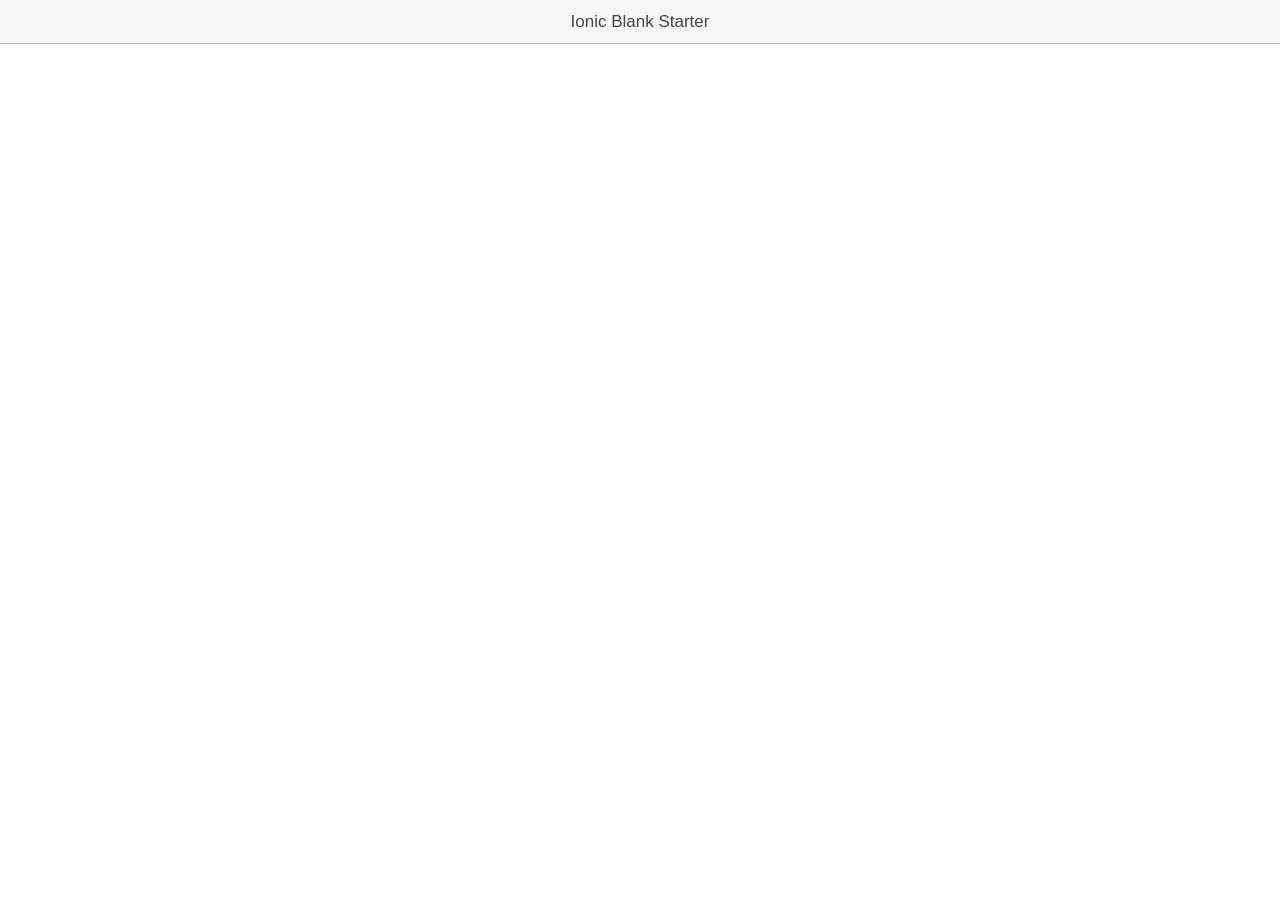
==== www/index.html @ f3f51afd "init" ====
<!DOCTYPE html>
<html>
  <head>
    <meta charset="utf-8">
    <meta name="viewport" content="initial-scale=1, maximum-scale=1, user-scalable=no, width=device-width">
    <title></title>

    <link href="lib/ionic/css/ionic.css" rel="stylesheet">
    <link href="css/style.css" rel="stylesheet">

    <!-- IF using Sass (run gulp sass first), then uncomment below and remove the CSS includes above
    <link href="css/ionic.app.css" rel="stylesheet">
    -->

    <!-- ionic/angularjs js -->
    <script src="lib/ionic/js/ionic.bundle.js"></script>

    <!-- cordova script (this will be a 404 during development) -->
    <script src="cordova.js"></script>

    <!-- your app's js -->
    <script src="js/app.js"></script>
  </head>
  <body ng-app="starter">

    <ion-pane>
      <ion-header-bar class="bar-stable">
        <h1 class="title">Ionic Blank Starter</h1>
      </ion-header-bar>
      <ion-content>
      </ion-content>
    </ion-pane>
  </body>
</html>
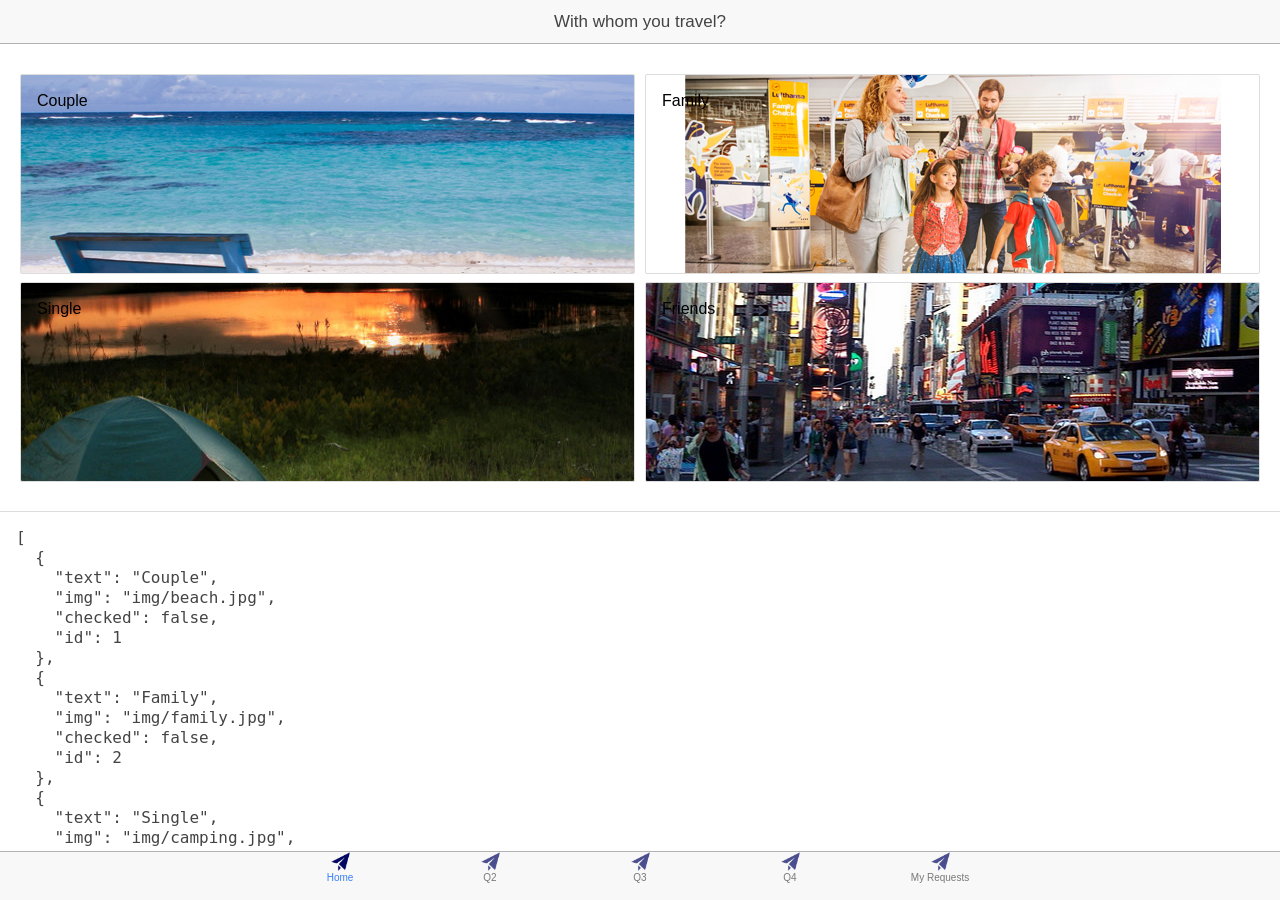
==== commit fc1135b3: "zwischenstand" ====
--- a/www/index.html
+++ b/www/index.html
@@ -20,15 +20,23 @@
 
     <!-- your app's js -->
     <script src="js/app.js"></script>
+    <script src="js/controllers.js"></script>
+    <script src="js/services.js"></script>
   </head>
-  <body ng-app="starter">
-
-    <ion-pane>
-      <ion-header-bar class="bar-stable">
-        <h1 class="title">Ionic Blank Starter</h1>
-      </ion-header-bar>
-      <ion-content>
-      </ion-content>
-    </ion-pane>
+  <body ng-app="starter" animation="slide-left-right-ios7">
+    <!-- 
+      The nav bar that will be updated as we navigate between views.
+    -->
+    <ion-nav-bar class="bar-stable nav-title-slide-ios7">
+      <ion-nav-back-button class="button-icon icon  ion-ios7-arrow-back">
+        Back
+      </ion-nav-back-button>
+    </ion-nav-bar>
+    <!-- 
+      The views will be rendered in the <ion-nav-view> directive below
+      Templates are in the /templates folder (but you could also
+      have templates inline in this html file if you'd like).
+    -->
+    <ion-nav-view></ion-nav-view>
   </body>
 </html>
--- a/www/css/style.css
+++ b/www/css/style.css
@@ -0,0 +1,13 @@
+/* Empty. Add your own CSS if you like */
+.tabs .tab-item .icon.mcfly {
+  background-repeat: no-repeat;
+  background-position: 50%;
+  height: 40%;
+  background-image: url('../img/iconmonstr.png');
+  background-size:contain;
+}
+
+.gallery {
+    -webkit-flex-wrap: wrap;
+    flex-wrap: wrap;
+}
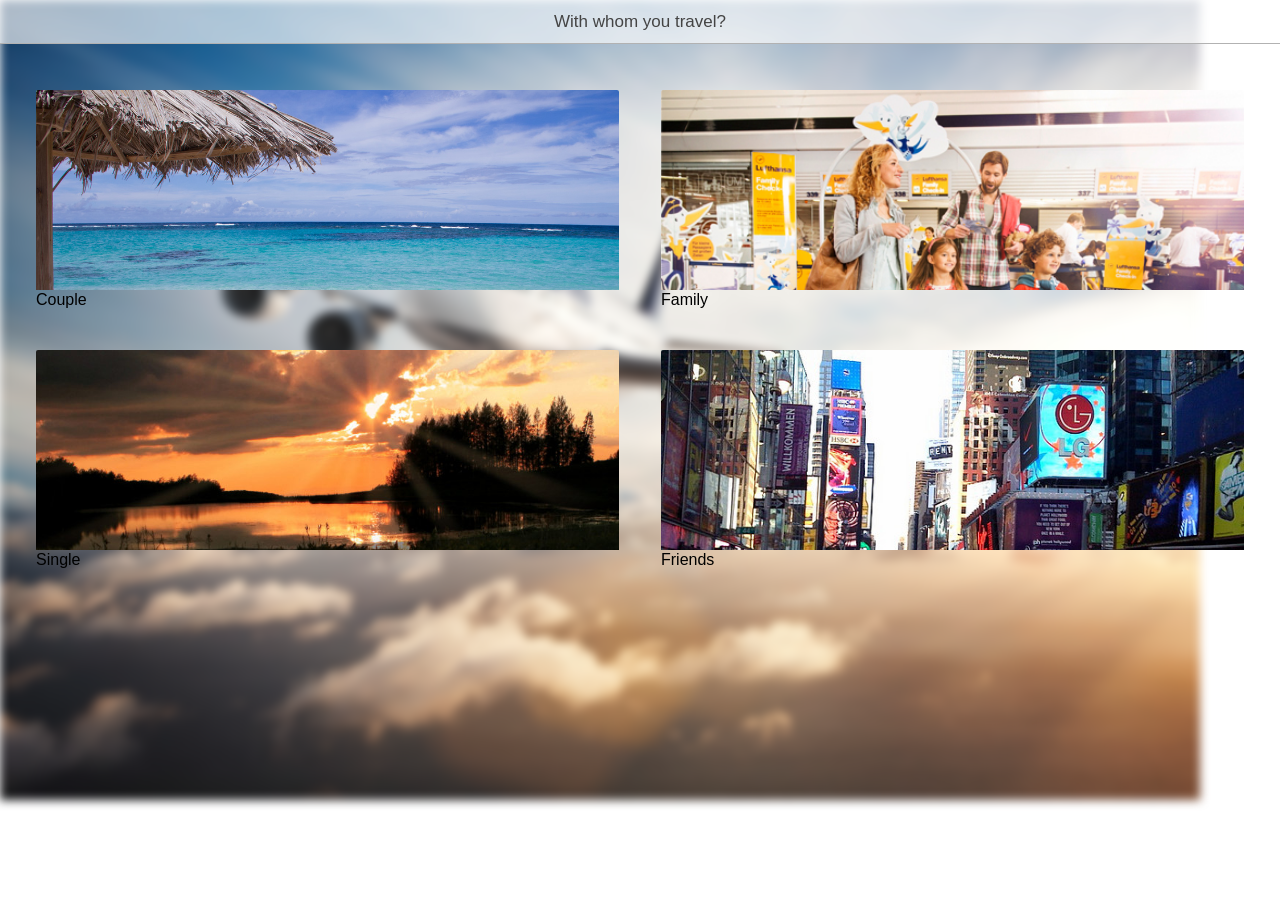
==== commit 67db312f: "design angeblich doof" ====
--- a/www/index.html
+++ b/www/index.html
@@ -1,42 +1,57 @@
 <!DOCTYPE html>
 <html>
-  <head>
-    <meta charset="utf-8">
-    <meta name="viewport" content="initial-scale=1, maximum-scale=1, user-scalable=no, width=device-width">
-    <title></title>
 
-    <link href="lib/ionic/css/ionic.css" rel="stylesheet">
-    <link href="css/style.css" rel="stylesheet">
+<head>
+	<meta charset="utf-8">
+	<meta name="viewport" content="initial-scale=1, maximum-scale=1, user-scalable=no, width=device-width">
+	<title></title>
 
-    <!-- IF using Sass (run gulp sass first), then uncomment below and remove the CSS includes above
+	<link href="lib/ionic/css/ionic.css" rel="stylesheet">
+	<link href="css/style.css" rel="stylesheet">
+
+	<!-- IF using Sass (run gulp sass first), then uncomment below and remove the CSS includes above
     <link href="css/ionic.app.css" rel="stylesheet">
     -->
 
-    <!-- ionic/angularjs js -->
-    <script src="lib/ionic/js/ionic.bundle.js"></script>
+	<!-- ionic/angularjs js -->
+	<script src="lib/ionic/js/ionic.bundle.js"></script>
 
-    <!-- cordova script (this will be a 404 during development) -->
-    <script src="cordova.js"></script>
+	<!-- cordova script (this will be a 404 during development) -->
+	<script src="cordova.js"></script>
 
-    <!-- your app's js -->
-    <script src="js/app.js"></script>
-    <script src="js/controllers.js"></script>
-    <script src="js/services.js"></script>
-  </head>
-  <body ng-app="starter" animation="slide-left-right-ios7">
-    <!-- 
+	<!-- your app's js -->
+	<script src="js/app.js"></script>
+	<script src="js/controllers.js"></script>
+	<script src="js/services.js"></script>
+</head>
+
+<body ng-app="starter" animation="slide-left-right-ios7">
+	<div class="background-image"></div>
+	<!--
       The nav bar that will be updated as we navigate between views.
     -->
-    <ion-nav-bar class="bar-stable nav-title-slide-ios7">
-      <ion-nav-back-button class="button-icon icon  ion-ios7-arrow-back">
+	<ion-nav-bar class="bar-stable nav-title-slide-ios7 noBackground">
+
+      <ion-nav-back-button class="button-icon icon ion-ios7-arrow-back ">
+
         Back
+
       </ion-nav-back-button>
+
     </ion-nav-bar>
-    <!-- 
+
+    <!--
+
       The views will be rendered in the <ion-nav-view> directive below
+
       Templates are in the /templates folder (but you could also
+
       have templates inline in this html file if you'd like).
+
     -->
-    <ion-nav-view></ion-nav-view>
+
+    <ion-nav-view class=""></ion-nav-view>
+
   </body>
+
 </html>
--- a/www/css/style.css
+++ b/www/css/style.css
@@ -1,13 +1,69 @@
 /* Empty. Add your own CSS if you like */
+
 .tabs .tab-item .icon.mcfly {
-  background-repeat: no-repeat;
-  background-position: 50%;
-  height: 40%;
-  background-image: url('../img/iconmonstr.png');
-  background-size:contain;
+	background-repeat: no-repeat;
+	background-position: 50%;
+	height: 40%;
+	background-image: url('../img/iconmonstr.png');
+	background-size: contain;
 }
-
 .gallery {
-    -webkit-flex-wrap: wrap;
-    flex-wrap: wrap;
+	-webkit-flex-wrap: wrap;
+	flex-wrap: wrap;
 }
+#imagebg {
+	background: url('../img/boing747.jpg');
+	background-repeat: no-repeat;
+	background-attachment: fixed;
+	background-position: center;
+	background-size: cover;
+}
+#lhlist.list, #lhlist .item, html body.grade-a.platform-browser.platform-win32.platform-ready ion-nav-view.view-container ion-tabs.tabs-icon-top.tabs-color-active-positive.tabs-item-hide.pane.tabs-bottom.tabs-standard ion-nav-view.view-container.tab-content ion-view.pane ion-content#imagebg.scroll-content.ionic-scroll.has-header div.scroll div#lhlist.list.list-inset div.row.gallery div.col.col-50 a.item {
+	background-color: transparent;
+	border-width: 0;
+}
+html body.grade-a.platform-browser.platform-win32.platform-ready ion-nav-view.view-container ion-tabs.tabs-icon-top.tabs-color-active-positive.tabs-item-hide.pane.tabs-bottom.tabs-standard ion-nav-view.view-container.tab-content ion-view.pane ion-content.scroll-content.ionic-scroll.has-header div.scroll div#lhlist.list.list-inset div.row.gallery div.col.col-50 a.item div.lh-label.ng-binding {
+	background-color: #fff;
+	size: 12px;
+	min-height: 30px;
+	text-align: center;
+	border-bottom-left-radius: 2px;
+	border-bottom-right-radius: 2px;
+	text-style: bold;
+	b
+}
+.lh-button {
+	background-repeat: no-repeat;
+	background-size: cover;
+	min-height: 200px;
+	max-height: 200px;
+	border-top-left-radius: 2px;
+	border-top-right-radius: 2px;
+}
+div.lh-lable {
+	min-height: 20px;
+	max-height: 20px;
+}
+.background-image {
+	position: fixed;
+	left: 0;
+	right: 0;
+	z-index: 1;
+	display: block;
+	background-image: url('../img/boing747.jpg');
+	width: 1200px;
+	height: 800px;
+	background-repeat: no-repeat;
+	background-size: cover;
+	-webkit-filter: blur(5px);
+	-moz-filter: blur(5px);
+	-o-filter: blur(5px);
+	-ms-filter: blur(5px);
+	filter: blur(5px);
+}
+.pane {
+	background-color: transparent;
+}
+.noBackground {
+  background: rgba(255, 255, 255,0.4) !important;          /* or transparent, or background:none */
+}
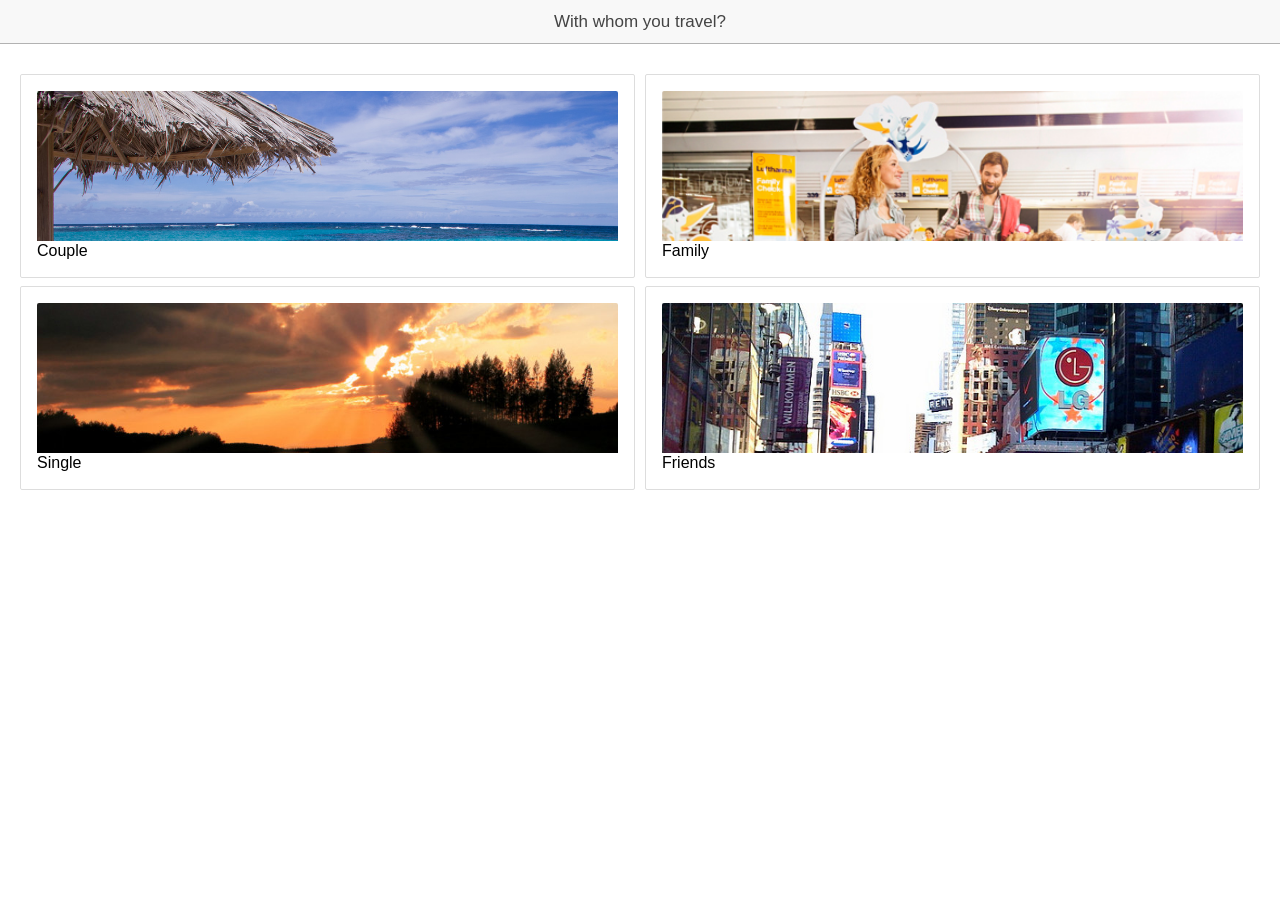
==== commit 6e5ce219: "stand sonntag morgen" ====
--- a/www/index.html
+++ b/www/index.html
@@ -26,11 +26,10 @@
 </head>
 
 <body ng-app="starter" animation="slide-left-right-ios7">
-	<div class="background-image"></div>
 	<!--
       The nav bar that will be updated as we navigate between views.
     -->
-	<ion-nav-bar class="bar-stable nav-title-slide-ios7 noBackground">
+	<ion-nav-bar class="bar-stable nav-title-slide-ios7">
 
       <ion-nav-back-button class="button-icon icon ion-ios7-arrow-back ">
 
--- a/www/css/style.css
+++ b/www/css/style.css
@@ -18,25 +18,16 @@
 	background-position: center;
 	background-size: cover;
 }
-#lhlist.list, #lhlist .item, html body.grade-a.platform-browser.platform-win32.platform-ready ion-nav-view.view-container ion-tabs.tabs-icon-top.tabs-color-active-positive.tabs-item-hide.pane.tabs-bottom.tabs-standard ion-nav-view.view-container.tab-content ion-view.pane ion-content#imagebg.scroll-content.ionic-scroll.has-header div.scroll div#lhlist.list.list-inset div.row.gallery div.col.col-50 a.item {
+#lhlist.list, #lhlist .item, {
 	background-color: transparent;
 	border-width: 0;
 }
-html body.grade-a.platform-browser.platform-win32.platform-ready ion-nav-view.view-container ion-tabs.tabs-icon-top.tabs-color-active-positive.tabs-item-hide.pane.tabs-bottom.tabs-standard ion-nav-view.view-container.tab-content ion-view.pane ion-content.scroll-content.ionic-scroll.has-header div.scroll div#lhlist.list.list-inset div.row.gallery div.col.col-50 a.item div.lh-label.ng-binding {
-	background-color: #fff;
-	size: 12px;
-	min-height: 30px;
-	text-align: center;
-	border-bottom-left-radius: 2px;
-	border-bottom-right-radius: 2px;
-	text-style: bold;
-	b
-}
+
 .lh-button {
 	background-repeat: no-repeat;
 	background-size: cover;
-	min-height: 200px;
-	max-height: 200px;
+	min-height: 150px;
+	max-height: 150px;
 	border-top-left-radius: 2px;
 	border-top-right-radius: 2px;
 }
